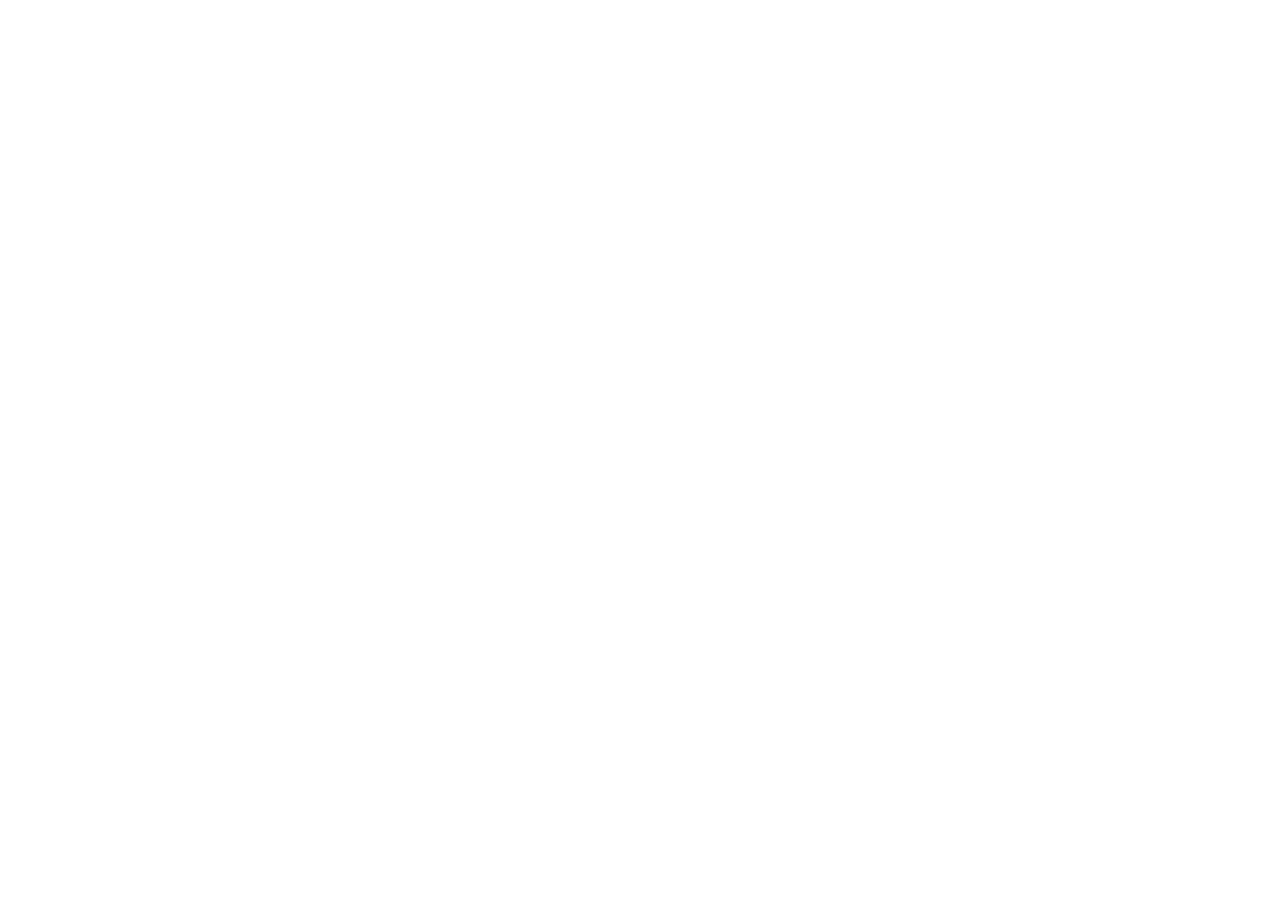
==== index.html @ f5cbdfd9 "added initial files and folder" ====
<!DOCTYPE html>
<html lang="en">
<head>
    <meta charset="UTF-8">
    <meta http-equiv="X-UA-Compatible" content="IE=edge">
    <meta name="viewport" content="width=device-width, initial-scale=1.0">
    <title>Document</title>
</head>
<body>
    
</body>
</html>
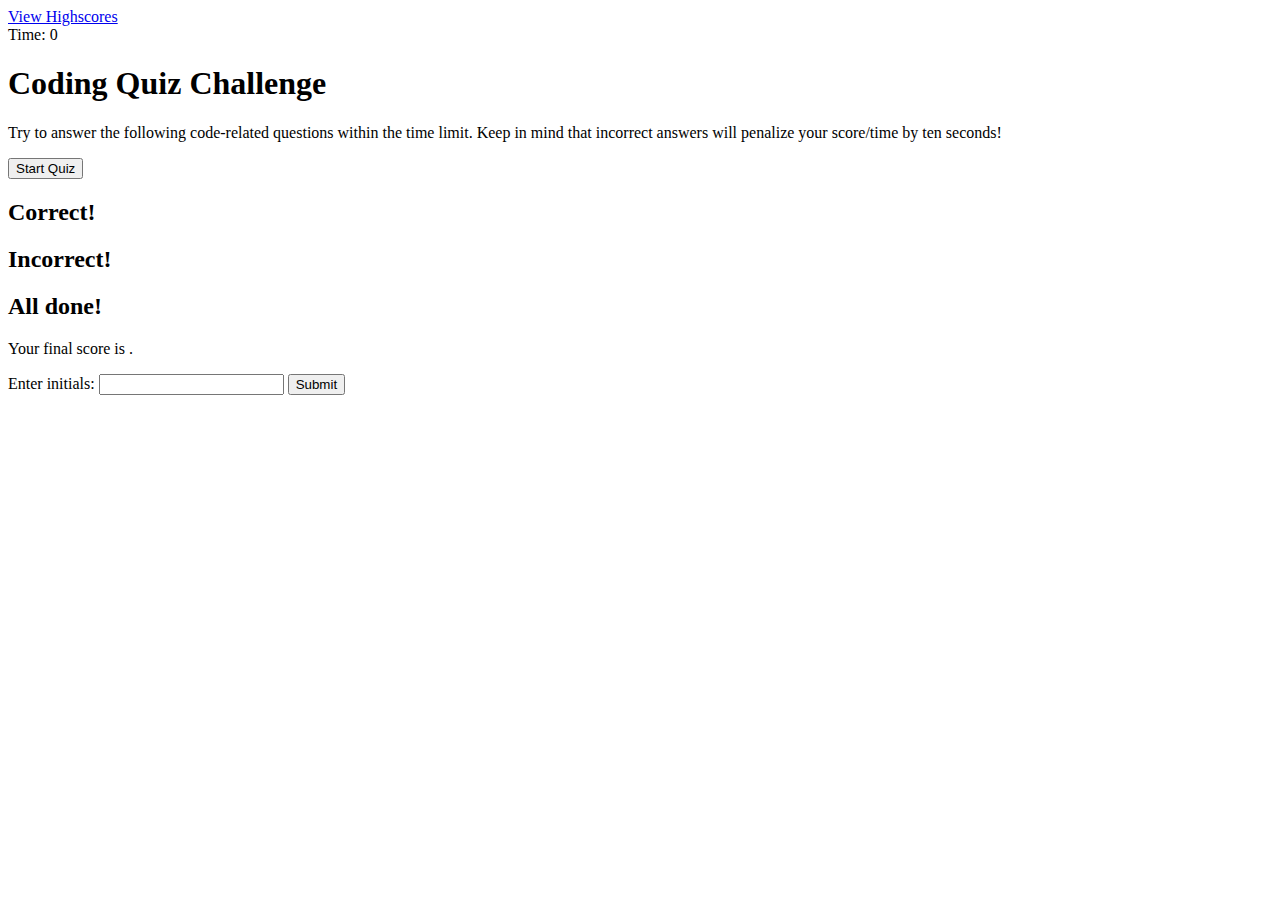
==== commit 4b228420: "added codes to html files" ====
--- a/index.html
+++ b/index.html
@@ -7,6 +7,47 @@
     <title>Document</title>
 </head>
 <body>
-    
+    <div class="scores"><a href="highscores.html">View Highscores</a></div>
+
+    <div class="timer">Time: <span id="time">0</span></div>
+
+    <div class="wrapper">
+        <div id="start-screen" class="start">
+            <h1>Coding Quiz Challenge</h1>
+            <p>
+                Try to answer the following code-related questions within the time limit. Keep in mind that incorrect answers will penalize your score/time by ten seconds!
+            </p>
+            <button id="start">Start Quiz</button>
+        </div>
+
+        <div id="questions" class="hide">
+            <h2 id="question-title"></h2>
+            <div id="choices" class="choices"></div>
+        </div>
+
+        <div id="correct" class="hide">
+            <h2>Correct!</h2>
+            <audio id="correct-audio" src="/assets/sfx/correct.wav"></audio>
+        </div>
+
+        <div id="incorrect" class="hide">
+            <h2>Incorrect!</h2>
+            <audio id="incorrect-audio" src="/assets/sfx/incorrect.wav"></audio>
+        </div>
+
+        <div id="end-screen" class="hide">
+            <h2>All done!</h2>
+            <p>Your final score is <span id="final-score"></span>.</p>
+            <p>
+                Enter initials: <input type="text" id="initials" max="3" />
+                <button id="submit">Submit</button>
+            </p>
+        </div>
+
+        <div id="feedback" class="feedback hide"></div>
+    </div>
+
+    <script src="./assets/js/questions.js"></script>
+    <script src="./assets/js/logic.js"></script>
 </body>
 </html>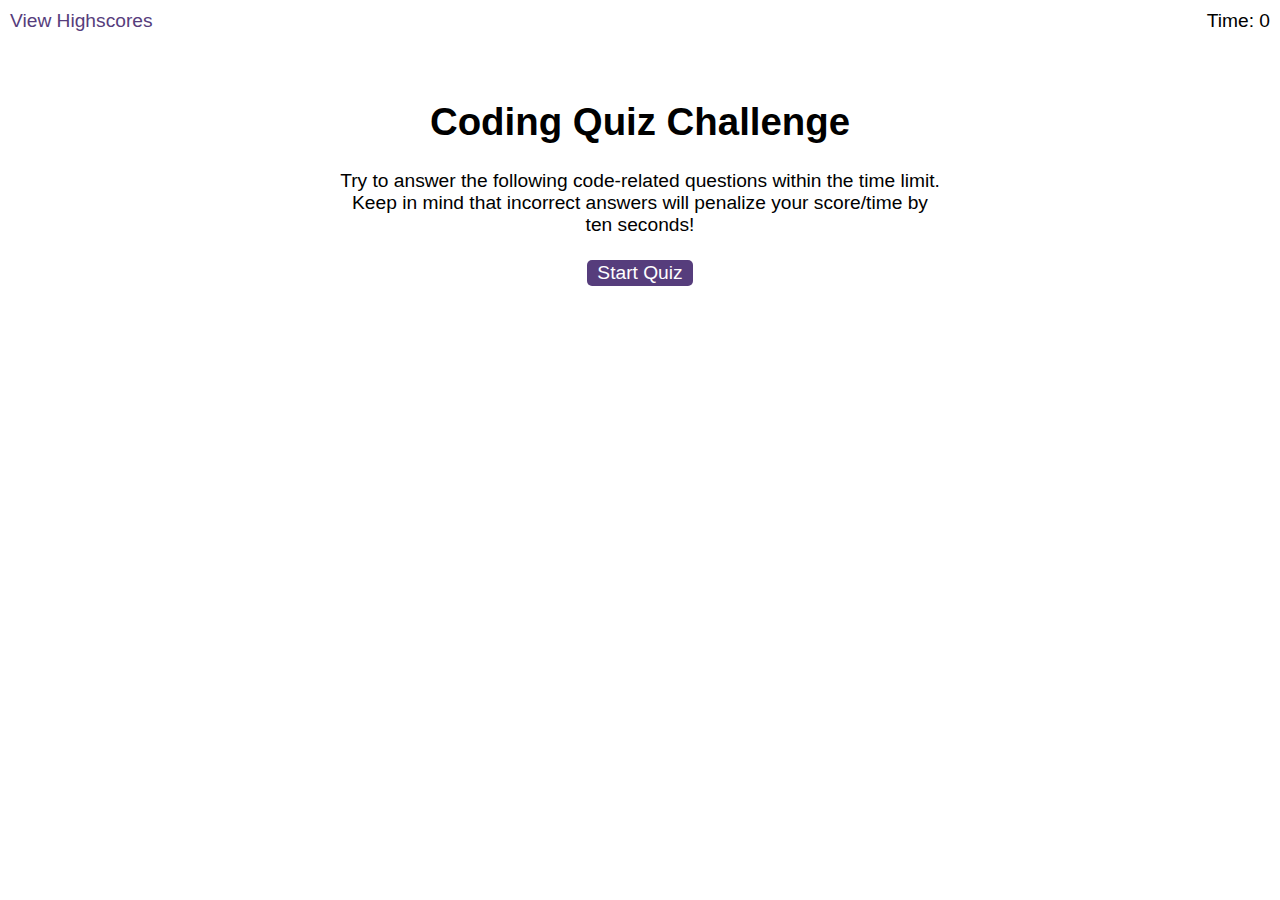
==== commit 4e3f59da: ""added css codes"" ====
--- a/index.html
+++ b/index.html
@@ -4,6 +4,7 @@
     <meta charset="UTF-8">
     <meta http-equiv="X-UA-Compatible" content="IE=edge">
     <meta name="viewport" content="width=device-width, initial-scale=1.0">
+    <link rel="stylesheet" href="./assests/css/scores.css">
     <title>Document</title>
 </head>
 <body>
--- a/assests/css/scores.css
+++ b/assests/css/scores.css
@@ -0,0 +1,88 @@
+body {
+    font-family: Arial;
+    font-size: 120%;
+}
+
+a {
+    color: #563d7c;
+    text-decoration: none;
+    transition: color 0.1s;
+}
+
+a:hover {
+    color: #8570a5;
+}
+
+button {
+    display: inline-block;
+    margin: 5px;
+    cursor: pointer;
+    font-size: 100%;
+    background-color: #563d7c;
+    border-radius: 5px;
+    padding: 2px 10px;
+    color: white;
+    border: 0;
+    transition: background-color 0.1s;
+}
+
+button:hover {
+    background-color: #8570a5;
+}
+
+.choices button {
+    display: block;
+}
+
+input[type="text"] {
+    font-size: 100%;
+}
+
+ol {
+    padding-left: 0px;
+    max-height: 400px;
+    overflow: auto;
+}
+
+li {
+    padding: 5px;
+    list-style: decimal inside none;
+}
+
+li:nth-child(odd) {
+    background-color: #f3edfc;
+}
+
+.wrapper {
+    margin: 100px auto 0 auto;
+    max-width: 600px;
+}
+
+.hide {
+    display: none;
+}
+
+.start {
+    text-align: center;
+}
+
+.scores {
+    position: absolute;
+    top: 10px;
+    left: 10px;
+}
+
+.feedback {
+    font-style: italic;
+    font-size: 120%;
+    margin-top: 20px;
+    padding-top: 10px;
+    color: gray;
+    border-top: 2px solid #ccc;
+}
+
+.timer {
+    position: absolute;
+    top: 10px;
+    right: 10px;
+}